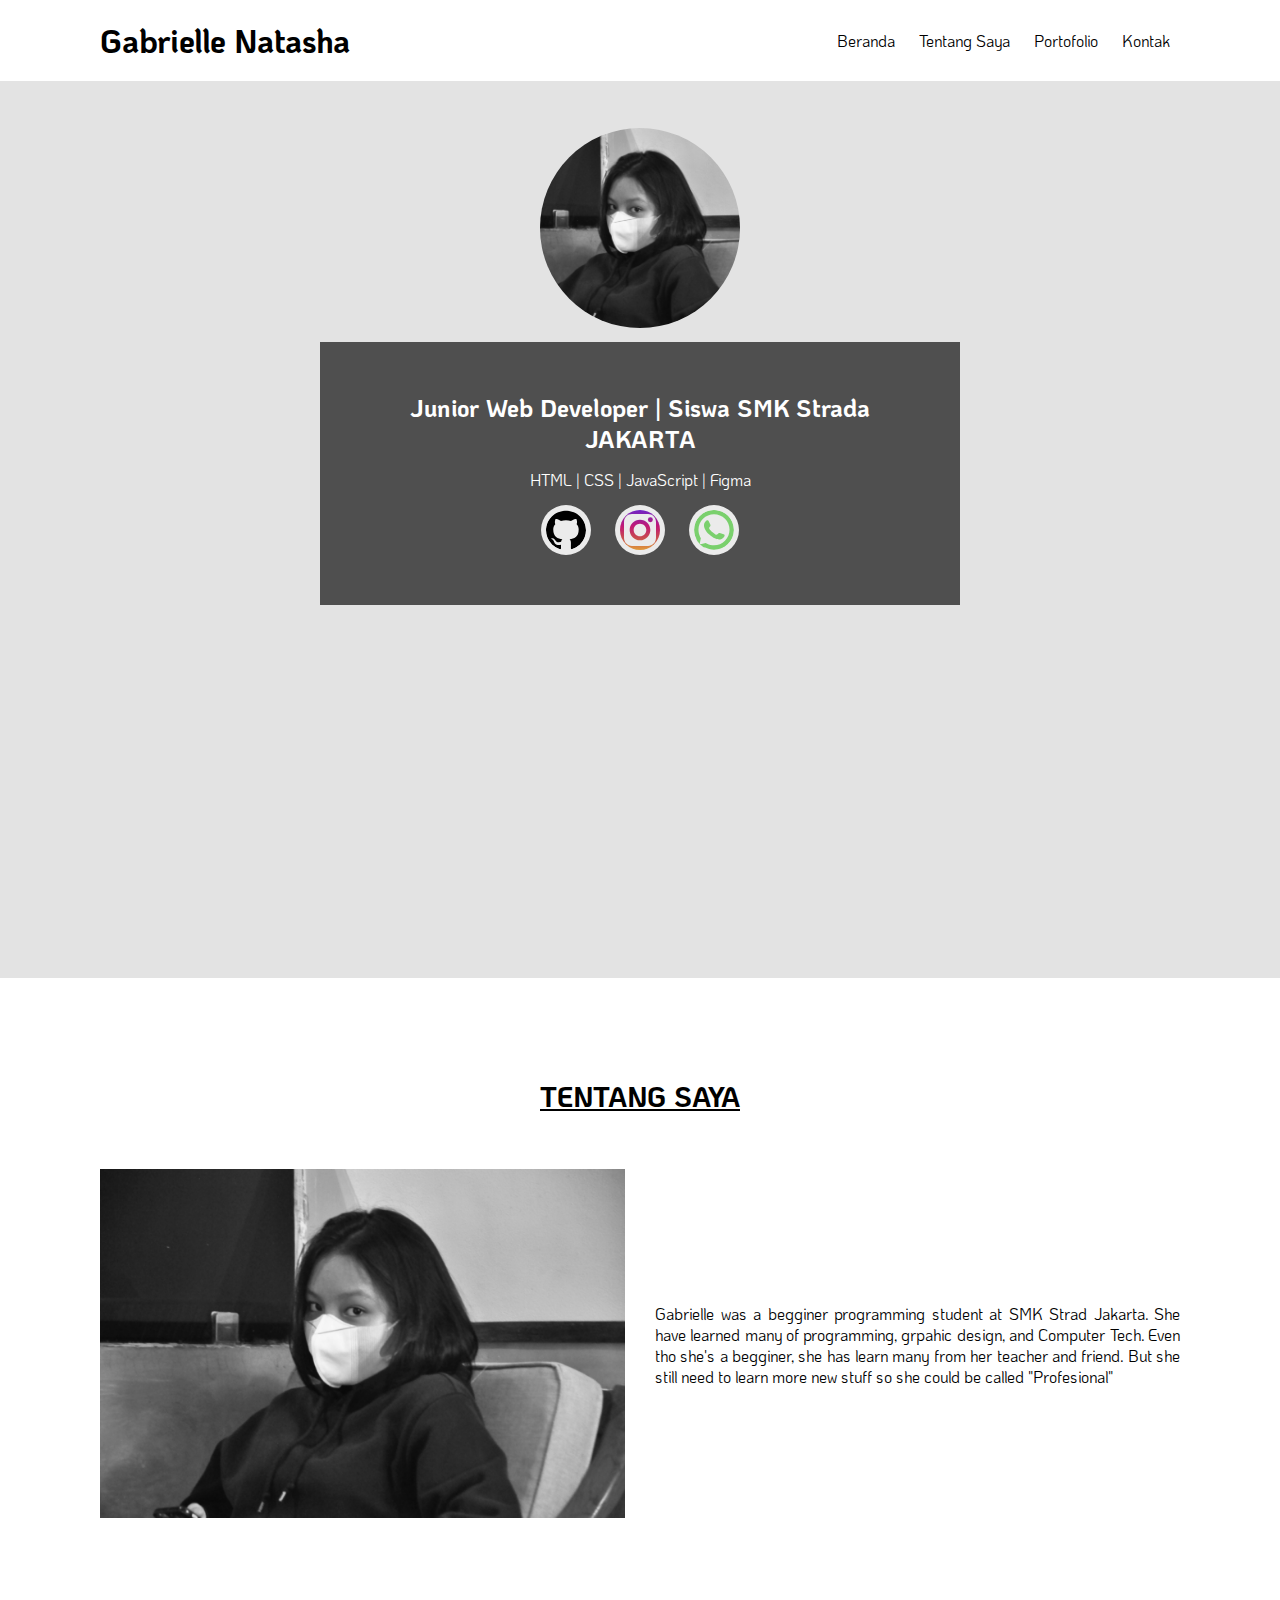
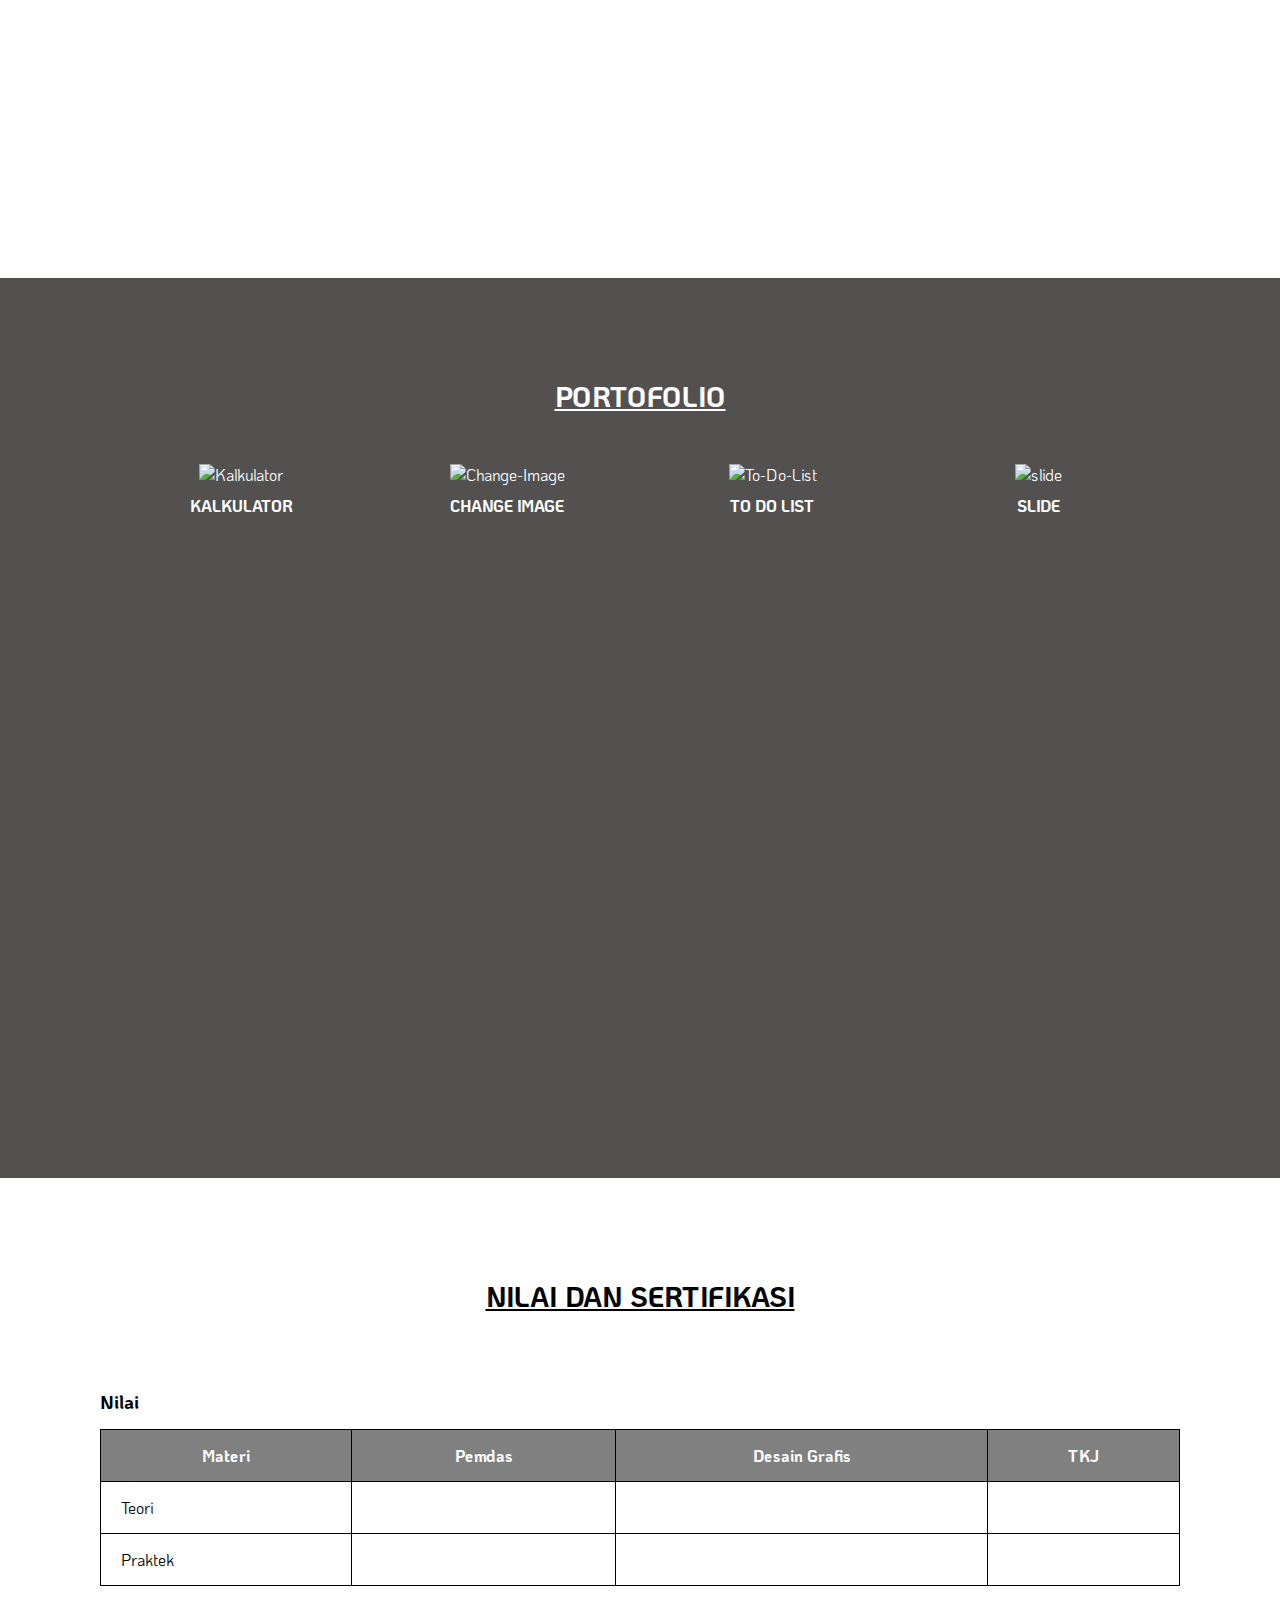
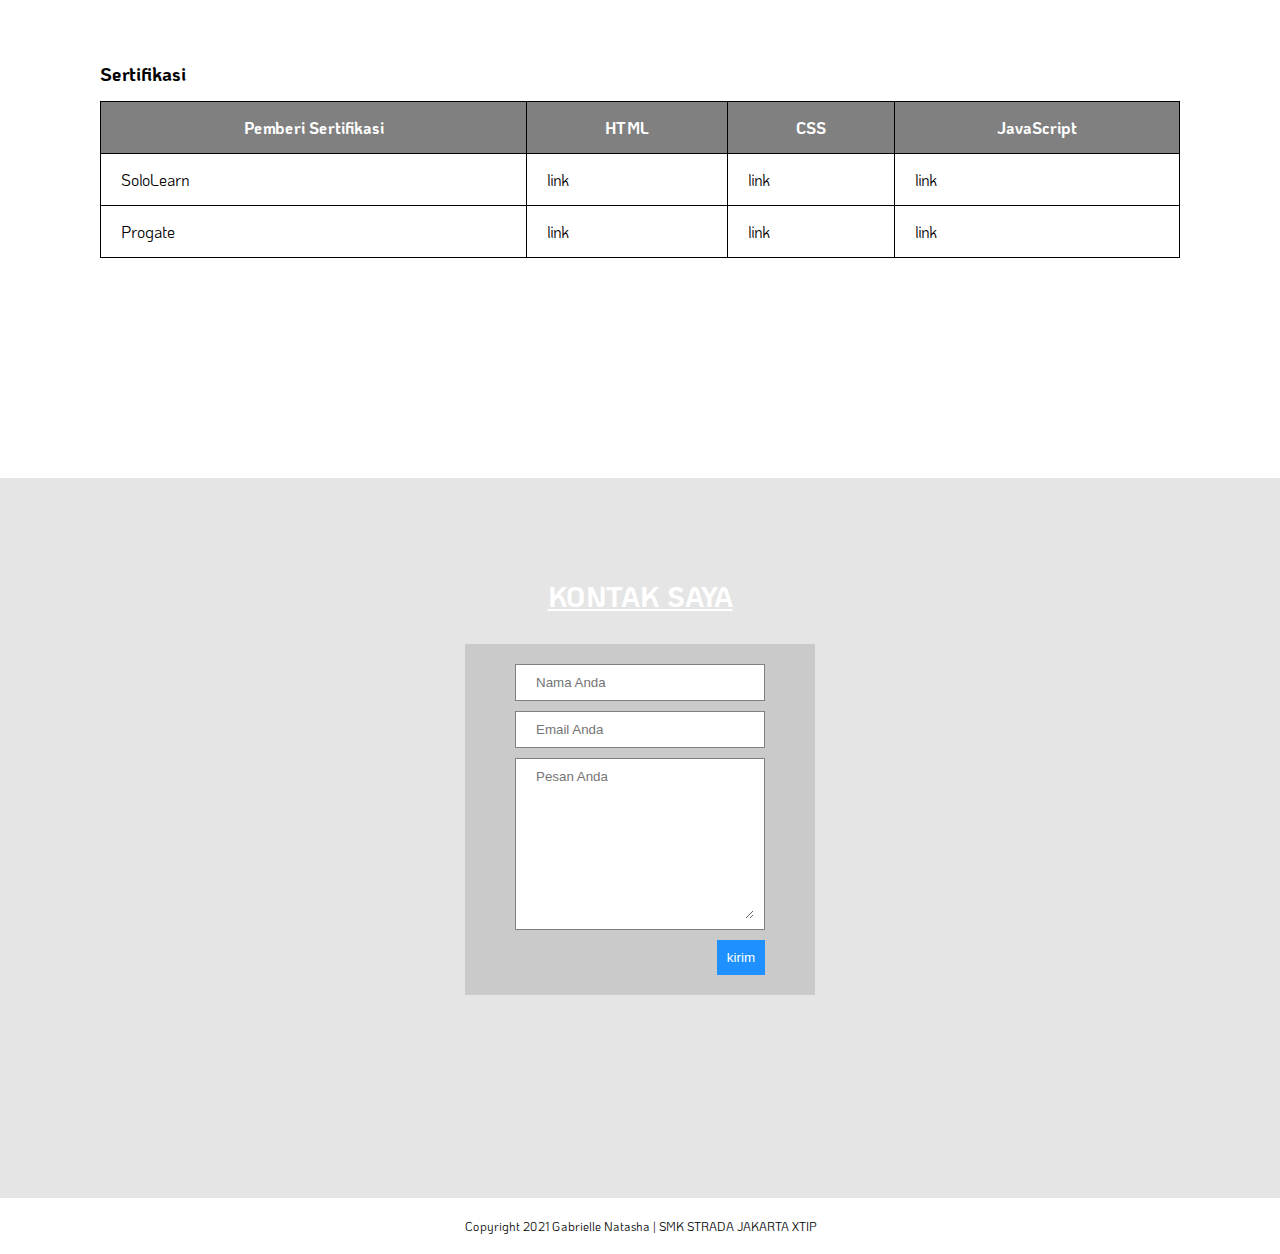
==== index.html @ fe450bee "Add files via upload" ====
<!DOCTYPE html>
<html lang="en">

<head>
    <meta charset="UTF-8">
    <meta http-equiv="X-UA-Compatible" content="IE=edge">
    <meta name="viewport" content="width=device-width, initial-scale=1.0">
    <!-- CSS -->
    <link rel="stylesheet" href="css/style.css">
    <link rel="stylesheet" href="css/kalkulator.css">
    <link rel="stylesheet" href="css/responsive.css">
    <!-- Google Fonts -->
    <link rel="preconnect" href="https://fonts.gstatic.com">
    <link href="https://fonts.googleapis.com/css2?family=KoHo:wght@500&display=swap" rel="stylesheet">
    <!-- Font Awsome-->
    <link rel="stylesheet" href="https://use.fontawesome.com/releases/v5.15.3/css/all.css"
        integrity="sha384-SZXxX4whJ79/gErwcOYf+zWLeJdY/qpuqC4cAa9rOGUstPomtqpuNWT9wdPEn2fk" crossorigin="anonymous">
    <title>Gabrielle Portofolio</title>
</head>

<body>
    <!-- Header -->
    <header>
        <!-- Logo / Nama -->
        <h1>Gabrielle Natasha</h1>
        <!-- List Menu -->
        <nav>
            <ul>
                <li>
                    <!-- Hyperlink -->
                    <a href="index.html">Beranda</a>
                </li>
                <li>
                    <!-- Hyperlink -->
                    <a href="#tentang">Tentang Saya</a>
                </li>
                <li>
                    <!-- Hyperlink-->
                    <a href="#portofolio">Portofolio</a>
                </li>
                <li>
                    <!-- Hyperlink -->
                    <a href="#kontak">Kontak</a>
                </li>
            </ul>
        </nav>
    </header>
    <!-- Main -->
    <main>
        <!-- Section Banner -->
        <section id="banner" class="banner">
            <!-- Foto Diri -->
            <img src="assets/gabrielle.jpg" alt="Gabrielle Photo" class="banner-pic" title="Gabrielle">
            <!-- Konten Banner -->
            <div class="banner-content">
                <h2>Junior Web Developer | Siswa SMK Strada JAKARTA</h2>
                <p>HTML | CSS | JavaScript | Figma</p>
                <div class="banner-social">
                    <!-- Github -->
                    <div class="github">
                        <a href="https://github.com/gabriellenatt" target="_blank">
                            <img src="assets/github.svg" alt="Github Gabrielle" title="Github Gabrielle">
                        </a>
                    </div>
                    <!-- Instagram -->
                    <div class="instagram">
                        <a href="https://www.instagram.com/gabriellenatt/" target="_blank">
                            <img src="assets/instagram.svg" alt="Instagram Gabrielle" title="Instagram Gabrielle">
                        </a>
                    </div>
                    <!-- Whatsapp -->
                    <div class="whatsapp">
                        <a href="https://api.whatsapp.com/send/?phone=%2B6285781095007&text&app_absent=0"
                            target="_blank">
                            <img src="assets/whatsapp.svg" alt="Whatsapp Gabrielle" title="Whatsapp Gabrielle">
                        </a>
                    </div>
                </div>
            </div>
        </section>
        <!-- Section Tentang Saya -->
        <section class="tentang" id="tentang">
            <h2 class="section-title">TENTANG SAYA</h2>
            <div class="wrapper">
                <div class="kiri">
                    <img src="assets/gabrielle.jpg" alt="Foto Diri Gabrielle" title="Foto Diri Gabrielle">
                </div>
                <div class="kanan">
                    <p>Gabrielle was a begginer programming student at SMK Strad Jakarta. She have learned many of
                        programming, grpahic design, and Computer Tech. Even tho she's a begginer, she has learn many
                        from her teacher and friend. But she still need to learn more new stuff so she could be called
                        "Profesional"</p>
                </div>
            </div>
        </section>
        <!-- Section Portofolio -->
        <section class="portofolio" id="portofolio">
            <h2 class="section-title">PORTOFOLIO</h2>
            <div class="wrapper">
                <div class="porto-card">
                    <a href="kalkulator.html" target="_blank">
                        <img src="https://images.unsplash.com/photo-1554224155-8d04cb21cd6c?ixid=MnwxMjA3fDB8MHxzZWFyY2h8MTR8fGNhbGN1bGF0b3J8ZW58MHx8MHx8&ixlib=rb-1.2.1&auto=format&fit=crop&w=500&q=60"
                            alt="Kalkulator" title="Kalkulator">
                        <h4 class="porto-title">Kalkulator</h4>
                    </a>
                </div>
                <div class="porto-card">
                    <a href="change.html" target="_blank">
                        <img src="https://images.unsplash.com/photo-1580943942792-63264a446b45?ixid=MnwxMjA3fDB8MHxzZWFyY2h8M3x8YmlsbGllfGVufDB8fDB8fA%3D%3D&ixlib=rb-1.2.1&auto=format&fit=crop&w=500&q=60"
                            alt="Change-Image" title="Change-Image">
                        <h4 class="porto-title">Change Image</h4>
                    </a>
                </div>
                <div class="porto-card">
                    <a href="list.html" target="_blank">
                        <img src="https://images.unsplash.com/photo-1547480053-7d174f67b557?ixid=MnwxMjA3fDB8MHxzZWFyY2h8MXx8dG8lMjBkbyUyMGxpc3R8ZW58MHx8MHx8&ixlib=rb-1.2.1&auto=format&fit=crop&w=500&q=60"
                            alt="To-Do-List" title="To-Do-List">
                        <h4 class="porto-title">To Do list</h4>
                    </a>
                </div>
                <div class="porto-card">
                    <a href="slide.html" target="_blank">
                        <img src="https://images.unsplash.com/photo-1531376842337-a13868cbed5b?ixid=MnwxMjA3fDB8MHxzZWFyY2h8Mjl8fHNsaWRlcnxlbnwwfHwwfHw%3D&ixlib=rb-1.2.1&auto=format&fit=crop&w=500&q=60"
                            alt="slide" title="slide">
                        <h4 class="porto-title">Slide</h4>
                    </a>
                </div>
            </div>
        </section>
        <!-- Section Nilai Dan Sertifikasi -->
        <section class="nilai">
            <h2 class="section-title">NILAI DAN SERTIFIKASI</h2>
            <div class="wrapper">
                <h3 class="nilai-title">Nilai</h3>
                <table class="tabel-nilai">
                    <tr>
                        <th>Materi</th>
                        <th>Pemdas</th>
                        <th>Desain Grafis</th>
                        <th>TKJ</th>
                    </tr>
                    <tr>
                        <td>Teori</td>
                        <td></td>
                        <td></td>
                        <td></td>
                    </tr>
                    <tr>
                        <td>Praktek</td>
                        <td></td>
                        <td></td>
                        <td></td>
                    </tr>
                </table>
            </div>
            <div class="wrapper">
                <h3 class="sertifikasi-title">Sertifikasi</h3>
                <table class="tabel-sertifikasi">
                    <tr>
                        <th>Pemberi Sertifikasi</th>
                        <th>HTML</th>
                        <th>CSS</th>
                        <th>JavaScript</th>
                    </tr>
                    <tr>
                        <td>SoloLearn</td>
                        <td><a href="#" target="_blank">link</a></td>
                        <td><a href="#" target="_blank">link</a></td>
                        <td><a href="#" target="_blank">link</a></td>
                    </tr>
                    <tr>
                        <td>Progate</td>
                        <td><a href="#" target="_blank">link</a></td>
                        <td><a href="#" target="_blank">link</a></td>
                        <td><a href="#" target="_blank">link</a></td>
                    </tr>
                </table>
            </div>
        </section>
        <!-- Section Kontak Saya -->
        <section class="kontak" id="kontak">
            <h2 class="section-title">KONTAK SAYA</h2>
            <form class="kontak-box">
                <div class="kontak-name wrapper">
                    <i class="fas fa-pencil-alt"></i>
                    <input type="text" name="nama pengontak" placeholder="Nama Anda">
                </div>
                <div class="kontak-email wrapper">
                    <i class="fas fa-envelope"></i>
                    <input type="text" name="email pengontak" placeholder="Email Anda">
                </div>
                <div class="kontak-pesan wrapper">
                    <i class="fas fa-pencil-alt"></i>
                    <textarea name="pesan pengontak" cols="30" rows="10" placeholder="Pesan Anda"></textarea>
                </div>
                <button type="submit" class="btn-kontak" onclick="kirimPesan()">
                    <i class="fas fa-envelope"></i>
                    kirim
                </button>
            </form>
        </section>
    </main>
    <!-- Footer-->
    <footer>
        <p>Copyright 2021 Gabrielle Natasha | SMK STRADA JAKARTA XTIP</p>
    </footer>

    <!-- JS -->
    <script src="js/app.js"></script>
    <script src="js/kalkulator.js"></script>
</body>

</html>
---- css/style.css ----
/* CSS Reset */

*, *::after, *::before {
    padding: 0;
    margin: 0;
    box-sizing: border-box;
}


/* Global Style */

body {
    font-family: 'KoHo', sans-serif;
    width: 100%;
}

img {
    width: 100%;
}

ul {
    list-style: none;
}

a {
    text-decoration: none;
    color: black;
}

a:hover {
    color: dodgerblue;
}

main {
    margin-top: 78px;
}

section {
    min-height: 100vh;
}

.tentang, .portofolio, .nilai, .kontak {
    padding: 100px;
}

.section-title {
    font-size: 28px;
    text-decoration: underline;
    text-align: center;
    margin-bottom: 25px;
}

.wrapper {
    display: flex;
}


/* Header */

header {
    padding-top: 20px;
    padding-bottom: 20px;
    padding-right: 100px;
    padding-left: 100px;
    display: inline-block;
    width: inherit;
    position: fixed;
    top: 0;
    left: 0;
    right: 0;
    background: #fff;
}

header h1 {
    float: left;
}


/* Navigasi Menu */

nav {
    float: right;
}

nav ul {
    padding-top: 9.5px;
    padding-bottom: 9.5px;
}

nav li {
    display: inline;
    padding-right: 10px;
    padding-left: 10px;
}


/* Section Main */



/* Section Banner */

.banner {    
    background: url("https://images.unsplash.com/photo-1484807352052-23338990c6c6?ixid=MnwxMjA3fDB8MHxzZWFyY2h8MTZ8fGNvbnRhY3R8ZW58MHx8MHx8&ixlib=rb-1.2.1&auto=format&fit=crop&w=700&q=60") rgba(0, 0, 0, 0.11);
    background-blend-mode: multiply;
    background-size: cover;
    background-position: center;
    padding: 50px 0;
    text-align: center;
}

.banner-content {
    background: rgba(0, 0, 0, 0.651);
    padding: 50px;
    width: 50%;
    color: white;
    margin: 0 auto;
}

.banner-content h2, .banner-content p {
    margin-bottom: 15px;
}

.banner-pic {
    width: 200px;
    height: 200px;
    object-fit: cover;
    object-position: center;
    border-radius: 50%;
    margin-bottom: 10px;
}

.github, .instagram, .whatsapp {
    width: 50px;
    height: 50px;
    padding: 5px;
    background: #ebebeb;
    border-radius: 50%;
    display: inline-block;
    margin: 0 10px;
}

.github img, .instagram img, .whatsapp img {
    border-radius: 60%;
}


/* Section Tentang Saya */

.tentang .wrapper {
    align-items: center;
}

.kanan {
    width: 50%;
    padding: 30px 0;
}

.kiri {
    width: 50%;
    padding: 30px 0;
}

.kanan {
    padding-left: 15px;
    text-align: justify;
}

.kiri {
    padding-right: 15px;
}


/* Section Portofolio */

.portofolio {
    background: #525150;
    color: #fff;
}

.portofolio .wrapper {
    align-items: center;
    margin-top: 50px;
    justify-content: space-evenly;
}

.porto-card {
    text-align: center;
    width: 23%;
}

.porto-title {
    font-weight: 3000px;
    margin-top: 10px;
    text-transform: uppercase;
}

.portofolio a {
    color: #fff;
}

.portofolio a:hover {
    color: yellow;
}


/* Section Nilai & Sertifikasi */

.nilai {
    background-color: #fff;
}

.nilai .wrapper {
    flex-direction: column;
    margin-top: 50px;
}

.nilai-title, .sertifikasi-title {
    margin-top: 25px;
    margin-bottom: 15px;
}

.tabel-nilai, .tabel-sertifikasi {
    border: 1px solid #808080;
    width: 100%;
    border-collapse: collapse;
}

.tabel-nilai td, .tabel-nilai th, .tabel-sertifikasi td, .tabel-sertifikasi th {
    border: 1px solid #000;
    padding: 15px 20px;
}

.tabel-nilai th, .tabel-sertifikasi th {
    background: #808080;
    color: #fff;
}


/* Section Kontak */

.kontak {
    min-height: 80vh;
    background: url("https://images.unsplash.com/photo-1587560699334-cc4ff634909a?ixid=MnwxMjA3fDB8MHxzZWFyY2h8OXx8Y29udGFjdHxlbnwwfHwwfHw%3D&ixlib=rb-1.2.1&auto=format&fit=crop&w=700&q=60") rgba(0, 0, 0, .1);
    background-blend-mode: multiply;
    background-size: cover;
    background-position: top;
    color: #fff;
}

.kontak .section-title {
    margin-bottom: 30px;
}

.kontak-box {
    padding: 20px 50px;
    background: rgba(165, 165, 165, 0.425);
    width: 350px;
    margin: 0 auto;
    text-align: right;
}

.kontak input, .kontak textarea {
    width: 100%;
    outline: none;
    border: none;
    margin-left: 10px;
    font-family: sans-serif;
}

.kontak-name, .kontak-email, .kontak-pesan {
    background: #fff;
    color: rgb(49, 49, 49);
    border: 1px solid gray;
    padding: 10px;
    margin-bottom: 10px;
}

.btn-kontak {
    background: dodgerblue;
    color: #fff;
    padding: 10px;
    outline: none;
    border: none;
    cursor: pointer;
}


/* Footer */

footer {
    text-align: center;
    padding: 20px 0;
    background: #fff;
    font-size: 12px;
}
---- css/kalkulator.css ----
.flex-container-column {
    display: flex;
    flex-direction: column;
    max-width: 500px;
    margin: 0 auto;
    text-align: right;
}


.flex-container-row {
    display: flex;
}


.button {
    cursor: pointer;
    flex-basis: 25%;
    font-size: 1rem;
    text-align: center;
    padding: 30px;
    border: 1px solid rgb(218, 218, 218);
    background: -webkit-linear-gradient(center, #ff0000, rgb(199, 3, 3));
}


.double {
    flex-basis: 50%;
}


.card {
    box-shadow: 0 4px 8px 0 rgba(0, 0, 0, 0.2);
    border-radius: 5px;
    padding: 30px;
    margin-top: 20px;
}


.display {
    color: rgb(245, 216, 216);
    width: 100%;
    padding: 10px 20px;
    background-color: #000;
    border: 1px solid rgb(248, 248, 248);
    border: none;
    font-size: 2em;
}


.operator, .negative, .equals {
    background-color: dodgerblue;
    color: #fff;
}


.button:hover {
    font-weight: bold;
    background: yellow;
}
---- css/responsive.css ----
@media screen and (max-width: 650px) {
    /* global */
    .tentang, .portofolio, .nilai, .kontak {
        padding: 130px 50px 75px 50px;
    }

    .section-title {
        font-size: 20px;
    }


    /* Header */
    header {
        padding: 20px 50px;
        text-align: center;
    }

    header h1 {
        float: none;
    }

    nav {
        float: none;
    }

    nav ul {
        padding: 0;
        margin-top: 15px;
    }


    /* Main */
    main {
        margin-top: 112px;
    }


    /* Section Banner */
    .banner {
        padding: 30px 0;
    }

    .banner-content {
        padding: 30px;
        width: 80%;
        margin-top: 30px;
    }

    .banner-content h2 {
        font-size: 20px;
    }

    .banner-content p {
        font-size: 14px;
    }

    .github, .instagram, .whatsapp {
        width: 40px;
        height: 40px;
    }


    /* Tentang Saya */
    .tentang .wrapper {
        flex-direction: column;
    }

    .kanan, .kiri {
        width: 100%;
        padding: 15px;
    }

    .kanan p {
        font-size: 14px;
    }


    /* Section Portofolio */
    .portofolio .wrapper {
        flex-direction: column;
    }

    .porto-card {
        width: 80%;
        margin-bottom: 25px;
    }

    .porto-card img {
        max-height: 400px;
        height: 40vh;
    }


    /* Nilai & Sertifikasi */
    .nilai .wrapper {
        margin-top: 30px;
    }

    .nilai-title, .sertifikasi-title {
        margin-top: 10px;
        margin-bottom: 15px;
    }

    .tabel-nilai, .nilai-sertifikasi {
        font-size: 12px;
    }


    /* Kontak */
.kontak {
    min-height: 100vh;
}


    /* Footer */


    /* Button Kalkuklator */
    .button {
        padding: 40px 10px;
    }
}
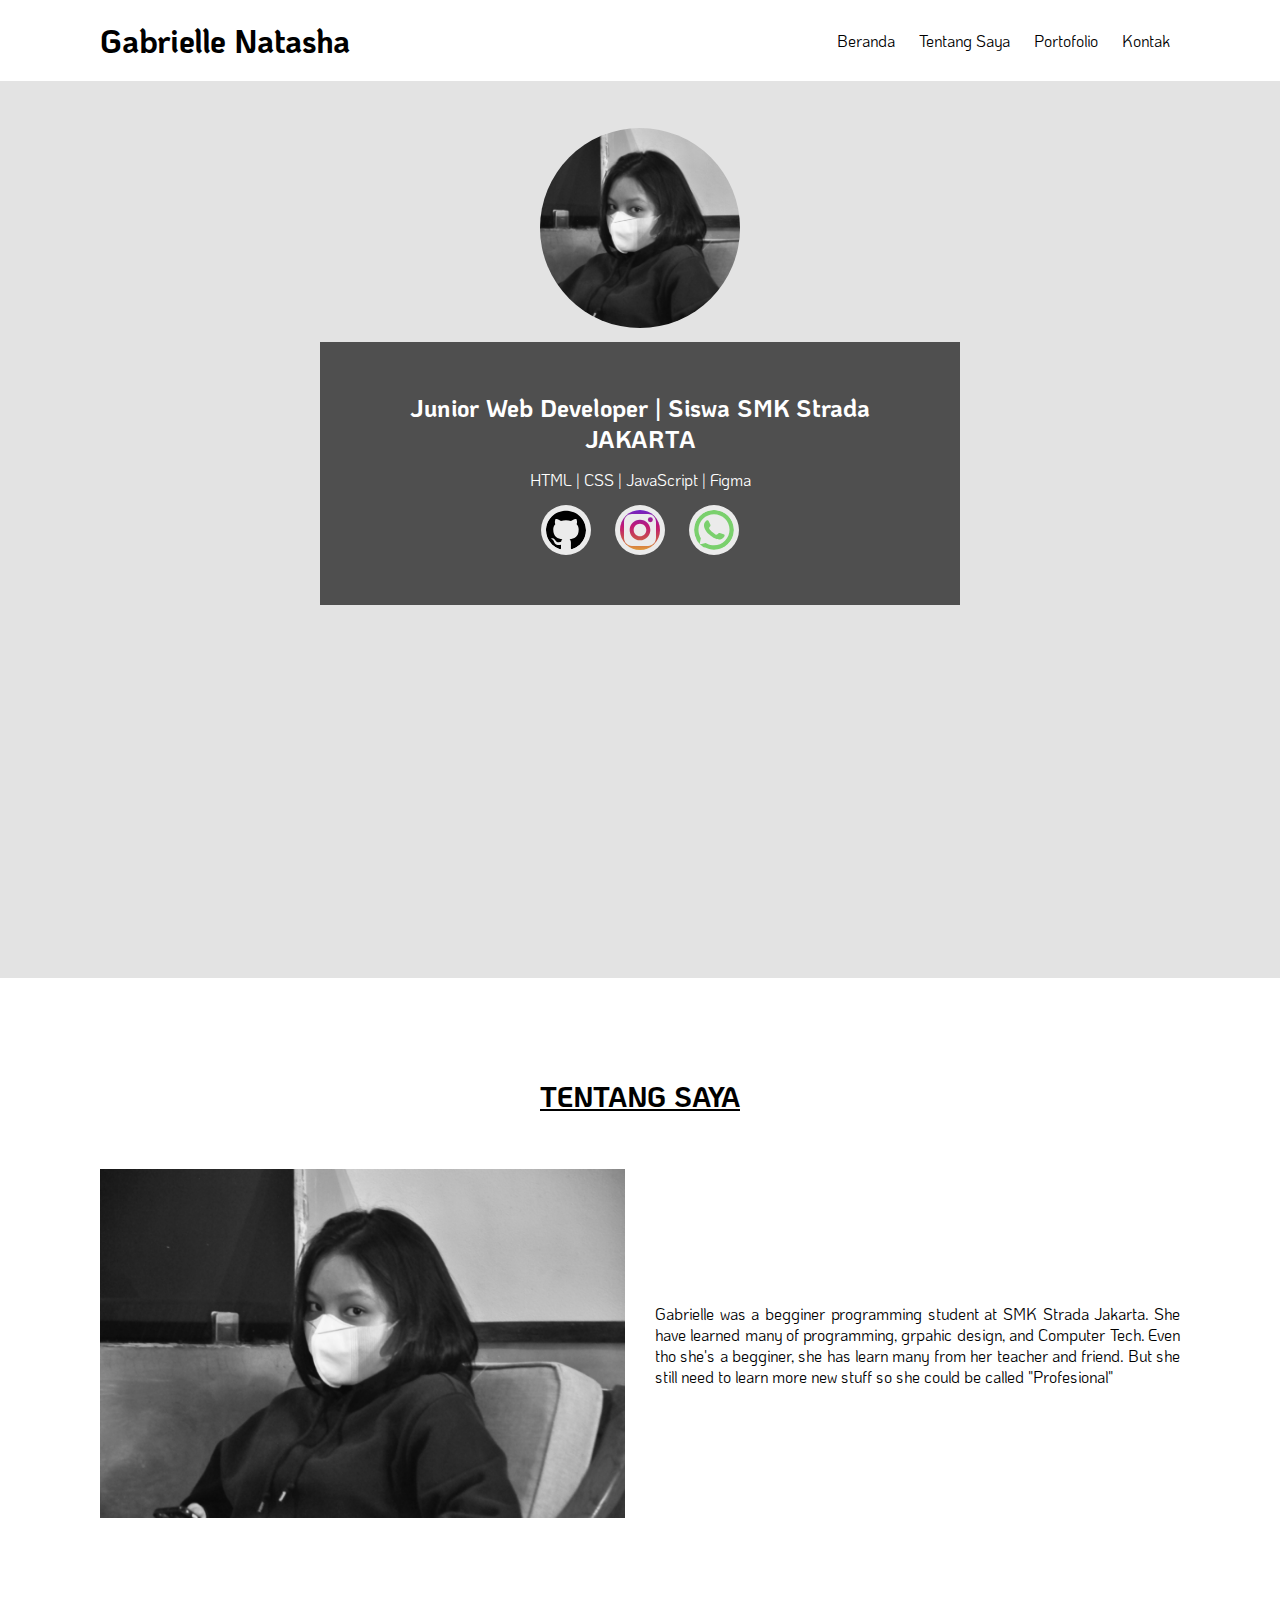
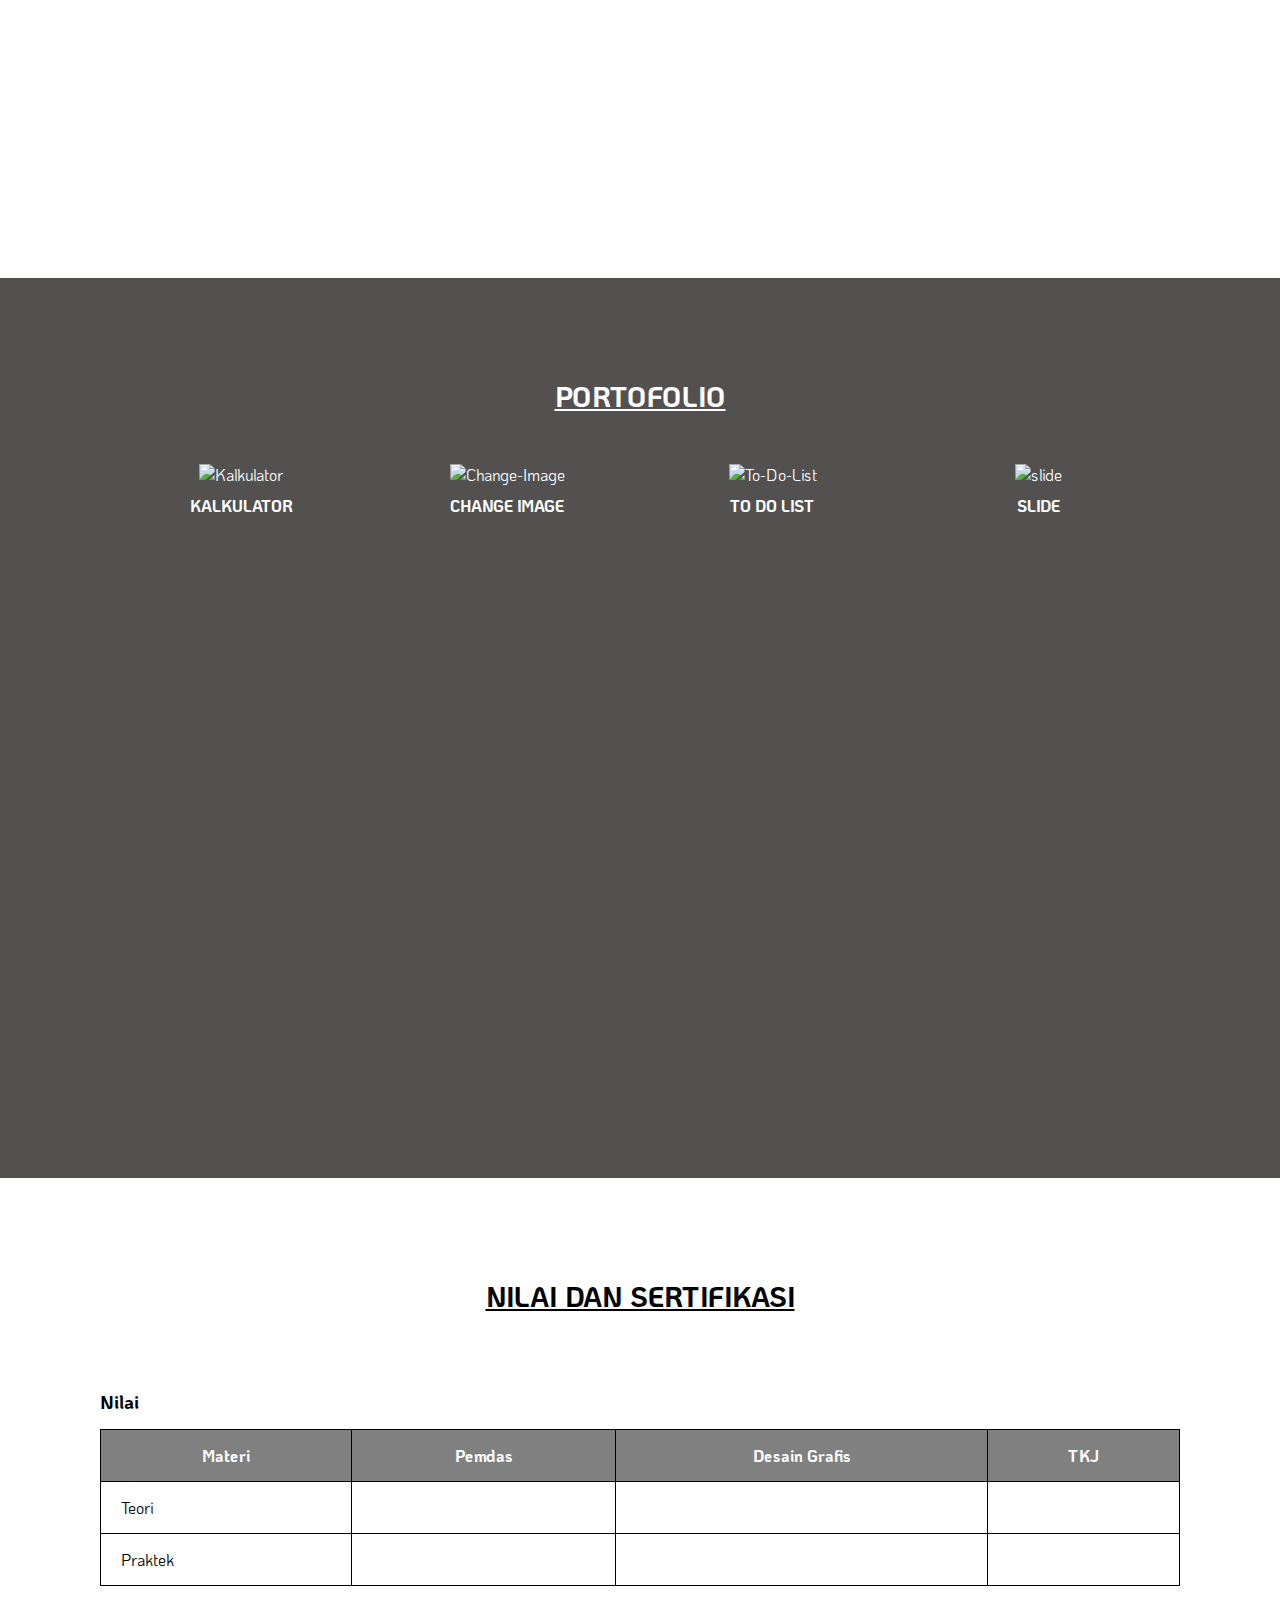
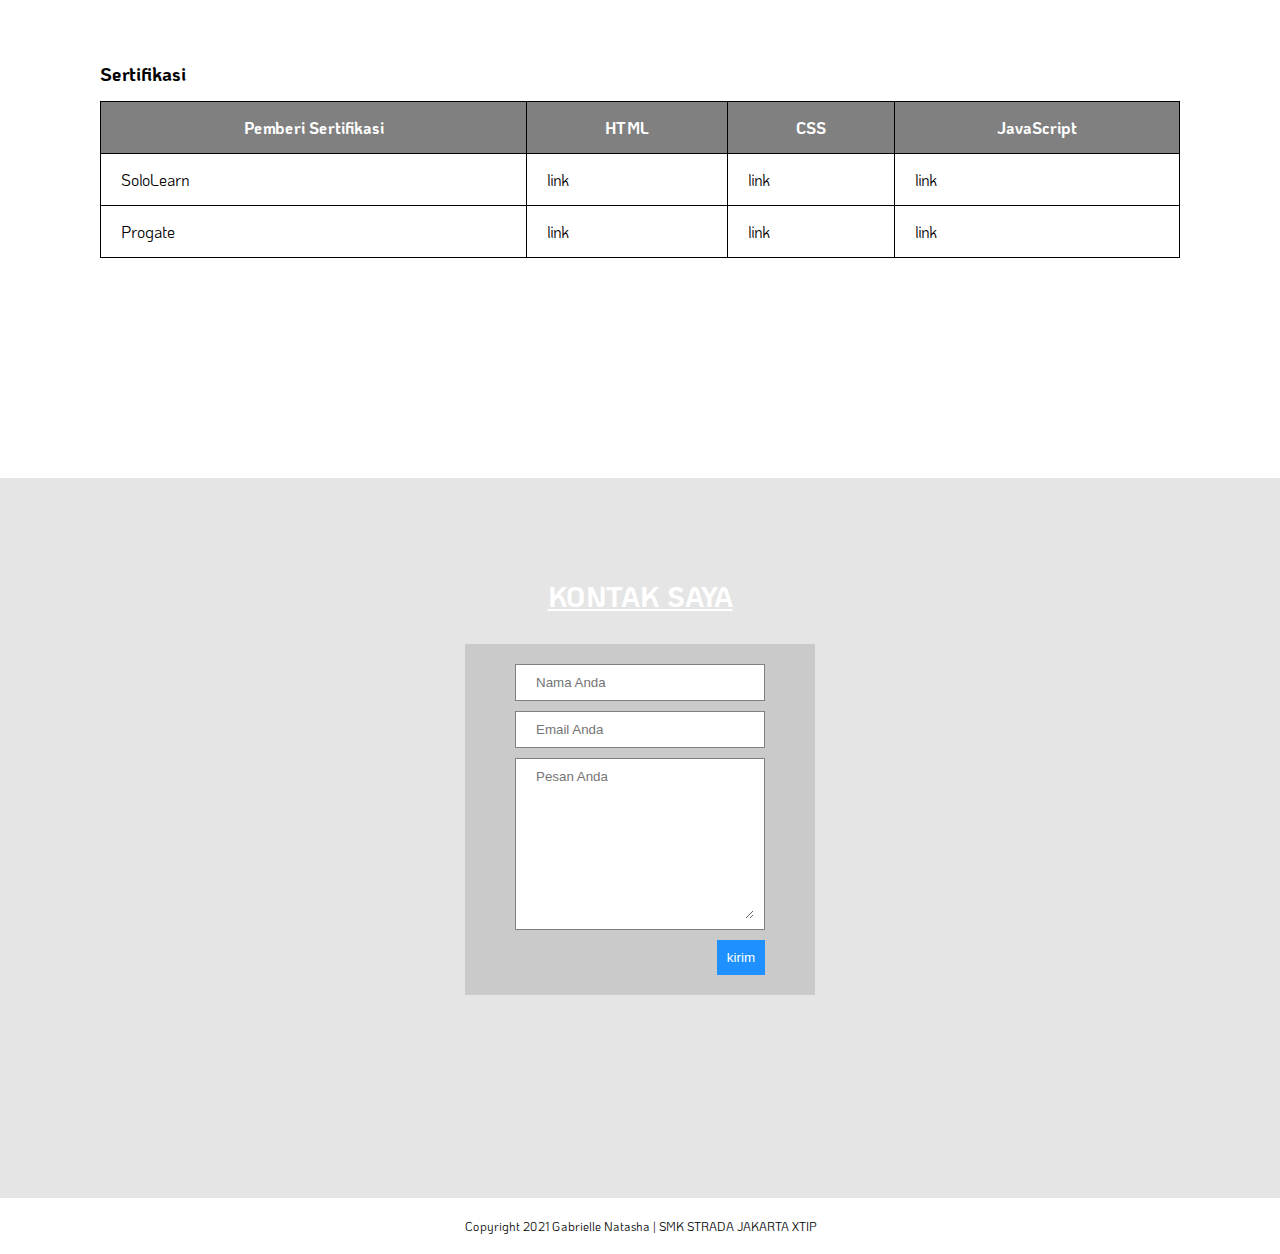
==== commit ca214181: "Update index.html" ====
--- a/index.html
+++ b/index.html
@@ -86,7 +86,7 @@
                     <img src="assets/gabrielle.jpg" alt="Foto Diri Gabrielle" title="Foto Diri Gabrielle">
                 </div>
                 <div class="kanan">
-                    <p>Gabrielle was a begginer programming student at SMK Strad Jakarta. She have learned many of
+                    <p>Gabrielle was a begginer programming student at SMK Strada Jakarta. She have learned many of
                         programming, grpahic design, and Computer Tech. Even tho she's a begginer, she has learn many
                         from her teacher and friend. But she still need to learn more new stuff so she could be called
                         "Profesional"</p>
@@ -210,4 +210,4 @@
     <script src="js/kalkulator.js"></script>
 </body>
 
-</html>+</html>
